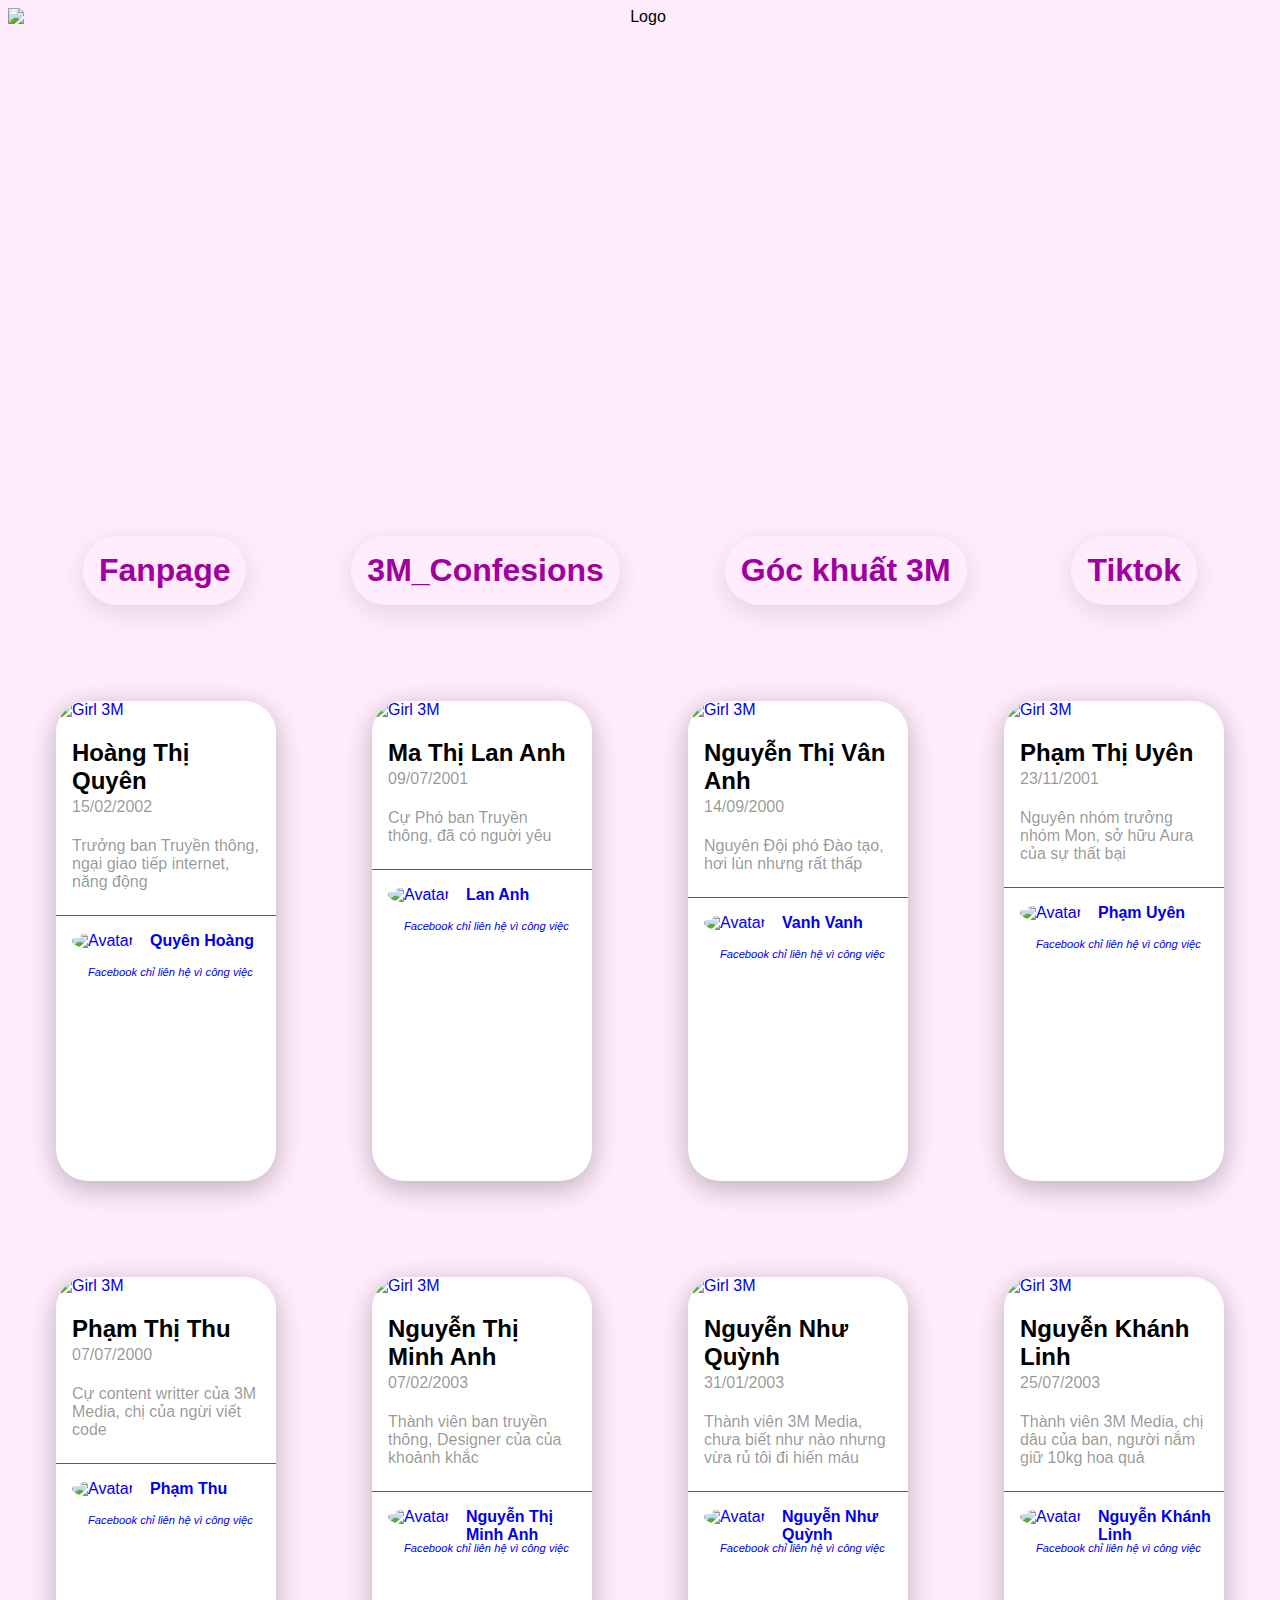
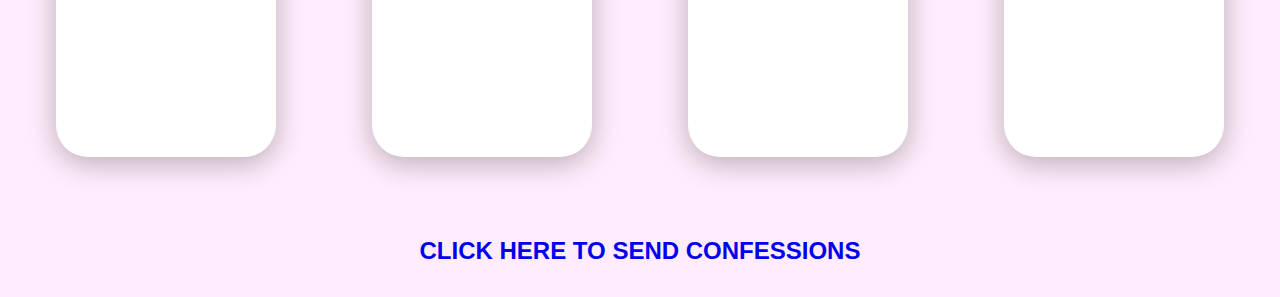
==== index.html @ 725e6e31 "2 commit" ====
<!DOCTYPE html>
<html lang="en">
<head>
    <meta charset="UTF-8">
    <meta http-equiv="X-UA-Compatible" content="IE=edge">
    <meta name="viewport" content="width=device-width, initial-scale=1.0">
    <title>Girrl 3M</title>
</head>
<body>
    <script type="module" src="https://unpkg.com/ionicons@5.5.2/dist/ionicons/ionicons.esm.js"></script>
    <script nomodule src="https://unpkg.com/ionicons@5.5.2/dist/ionicons/ionicons.js"></script>
    <link rel="stylesheet" href="Style2.css">
    <link rel="stylesheet" href="reset.css">
    
    <header>
        <img class="logo" src="https://res.cloudinary.com/chidung2302/image/upload/v1656406523/Hot_girl_3M_rfgqvi.png" alt="Logo">
        <!-- <h1>GÁI XINH ĐỘI MÁU MẬT MÃ</h1> -->
        <div class="menu">
            <a class="click" href="https://www.facebook.com/DoimauMatma" target="_blank">Fanpage</a>
            <a class="click" href="https://www.facebook.com/maumatmacfs" target="_blank">3M_Confesions</a>
            <a class="click" href="https://www.facebook.com/gockhuat3m" target="_blank">Góc khuất 3M</a>
            <a class="click" href="https://www.tiktok.com/@doimaumatma" target="_blank">Tiktok</a>
        </div>
    </header>

<div class="card">
    
    <a class="girl" href="https://www.facebook.com/HoangWyenn" target="_blank">
        <img class="girl-cover" src="https://scontent.fhan2-4.fna.fbcdn.net/v/t1.6435-9/165705500_270509494682617_5233645676784765478_n.jpg?_nc_cat=104&ccb=1-7&_nc_sid=8bfeb9&_nc_ohc=qtt9_-c0b8cAX_RH3Dc&_nc_ht=scontent.fhan2-4.fna&oh=00_AT9SFhOTwnAAbLw3QjUUjho7W4YB4hJ78Gp9hScutVBoTg&oe=62DE6FC8" alt="Girl 3M">
        <div class="girl-info">
            <div class="girl-name">
                <h3>Hoàng Thị Quyên</h3>
                <h4 class="birthday">15/02/2002</h4>
            </div>
            <h4 class="girl-review">Trưởng ban Truyền thông, ngại giao tiếp internet, năng động</h4>
        </div>
            <div class="girl-facebook">
                <img class="avatar" src="https://scontent.fhan2-2.fna.fbcdn.net/v/t39.30808-6/220523953_343172950749604_4202032172082468667_n.jpg?_nc_cat=111&ccb=1-7&_nc_sid=174925&_nc_ohc=nyuowzO90g8AX_TpNvZ&_nc_ht=scontent.fhan2-2.fna&oh=00_AT8LTG1mXVnKOHe_TKxWWAbqEXQ4Fsr0EckRFTy4RwGaQg&oe=62BC6995" alt="Avatar">
                <div class="girl-facebook-name">

                    <h4 class="girl-namefb">Quyên Hoàng</h4>
                    <ion-icon name="shield-checkmark-outline"></ion-icon>
                </div>
                <h4 class="note">Facebook chỉ liên hệ vì công việc</h4>

            </div>
    </a>

    <a class="girl" href="https://www.facebook.com/lananh9977" target="_blank">
        <img class="girl-cover" src="https://scontent.fhan2-4.fna.fbcdn.net/v/t39.30808-6/267959283_1078986026209953_5339068779750908551_n.jpg?_nc_cat=105&ccb=1-7&_nc_sid=174925&_nc_ohc=__wauel2dkMAX_aNUli&tn=OsHmQcsDsR9Xenli&_nc_ht=scontent.fhan2-4.fna&oh=00_AT-tvraEydQsGb2Ek3UY02F1rNYM2FrVMqugMTxAnISd4A&oe=62BCF874" alt="Girl 3M">
        <div class="girl-info">
            <div class="girl-name">
                <h3>Ma Thị Lan Anh</h3>
                <h4 class="birthday">09/07/2001</h4>
            </div>
            <h4 class="girl-review">Cự Phó ban Truyền thông, đã có nguời yêu</h4>
        </div>
            <div class="girl-facebook">
                <img class="avatar" src="https://scontent.fhan2-2.fna.fbcdn.net/v/t39.30808-6/280200078_1168932257215329_9100541337460049905_n.jpg?_nc_cat=106&ccb=1-7&_nc_sid=09cbfe&_nc_ohc=mcwj3tLfH44AX__HNZ7&_nc_ht=scontent.fhan2-2.fna&oh=00_AT-z-WSIYb3qn1xPJFXVxb4h5SLItZ6KRXJXdFyUl0AkYQ&oe=62BE14C2" alt="Avatar">
                <div class="girl-facebook-name">

                    <h4 class="girl-namefb">Lan Anh</h4>
                    <ion-icon name="shield-checkmark-outline"></ion-icon>
                </div>
                <h4 class="note">Facebook chỉ liên hệ vì công việc</h4>

            </div>
    </a>

    <a class="girl" href="https://www.facebook.com/vanhvanh1492" target="_blank">
        <img class="girl-cover" src="https://scontent.fhan2-2.fna.fbcdn.net/v/t39.30808-6/279511282_1624355191296817_2364506565123128987_n.jpg?_nc_cat=110&ccb=1-7&_nc_sid=09cbfe&_nc_ohc=8QK4vnX41MAAX-HKbVn&tn=OsHmQcsDsR9Xenli&_nc_ht=scontent.fhan2-2.fna&oh=00_AT8C1hVy9YHBkuOU_nTDeJG4RuxJZiSYrXd3yze-I6zIjg&oe=62BC7212" alt="Girl 3M">
        <div class="girl-info">
            <div class="girl-name">
                <h3>Nguyễn Thị Vân Anh</h3>
                <h4 class="birthday">14/09/2000</h4>
            </div>
            <h4 class="girl-review">Nguyên Đội phó Đào tạo, hơi lùn nhưng rất thấp</h4>
        </div>
            <div class="girl-facebook">
                <img class="avatar" src="https://scontent.fhan2-2.fna.fbcdn.net/v/t39.30808-6/279511282_1624355191296817_2364506565123128987_n.jpg?_nc_cat=110&ccb=1-7&_nc_sid=09cbfe&_nc_ohc=8QK4vnX41MAAX-HKbVn&tn=OsHmQcsDsR9Xenli&_nc_ht=scontent.fhan2-2.fna&oh=00_AT8C1hVy9YHBkuOU_nTDeJG4RuxJZiSYrXd3yze-I6zIjg&oe=62BC7212" alt="Avatar">
                <div class="girl-facebook-name">

                    <h4 class="girl-namefb">Vanh Vanh</h4>
                    <ion-icon name="shield-checkmark-outline"></ion-icon>
                </div>
                <h4 class="note">Facebook chỉ liên hệ vì công việc</h4>

            </div>
    </a>

    <a class="girl" href="https://www.facebook.com/uyen3m" target="_blank">
        <img class="girl-cover" src="https://scontent.fhan2-4.fna.fbcdn.net/v/t39.30808-6/273112630_1066876764152409_8838662734563999858_n.jpg?_nc_cat=100&ccb=1-7&_nc_sid=8bfeb9&_nc_ohc=SfrQ71sj4bgAX8vHEKC&_nc_ht=scontent.fhan2-4.fna&oh=00_AT96-RRMJxm4-r57MISsCVbDLazOtyA-fK3cDMd98S6p9A&oe=62BDA9A7" alt="Girl 3M">
        <div class="girl-info">
            <div class="girl-name">
                <h3>Phạm Thị Uyên</h3>
                <h4 class="birthday">23/11/2001</h4>
            </div>
            <h4 class="girl-review">Nguyên nhóm trưởng nhóm Mon, sở hữu Aura của sự thất bại</h4>
        </div>
            <div class="girl-facebook">
                <img class="avatar" src="https://scontent.fhan2-1.fna.fbcdn.net/v/t39.30808-6/285864152_1150235962483155_8819409442230403537_n.jpg?_nc_cat=101&ccb=1-7&_nc_sid=09cbfe&_nc_ohc=NyQSRIlKydkAX-oq0Cg&_nc_ht=scontent.fhan2-1.fna&oh=00_AT9iC-Z9mhz7ckfJRj8Uvcnctc24GneShbqkyn5B2i0Wwg&oe=62BD69E2" alt="Avatar">
                <div class="girl-facebook-name">

                    <h4 class="girl-namefb">Phạm Uyên</h4>
                    <ion-icon name="shield-checkmark-outline"></ion-icon>
                </div>
                <h4 class="note">Facebook chỉ liên hệ vì công việc</h4>

            </div>
    </a>

    <a class="girl" href="https://www.facebook.com/phamthu772" target="_blank">
        <img class="girl-cover" src="https://scontent.fhan2-1.fna.fbcdn.net/v/t1.6435-9/51561953_2302882286597853_4931772914337841152_n.jpg?_nc_cat=102&ccb=1-7&_nc_sid=8bfeb9&_nc_ohc=VCYR7ia9XmEAX9hTYgC&_nc_ht=scontent.fhan2-1.fna&oh=00_AT9szLc27hkQ97sOM96u-6PrsvNk_WqqxNlsWj5wI4HNTw&oe=62DC61B8" alt="Girl 3M">
        <div class="girl-info">
            <div class="girl-name">
                <h3>Phạm Thị Thu</h3>
                <h4 class="birthday">07/07/2000</h4>
            </div>
            <h4 class="girl-review">Cự content writter của 3M Media, chị của ngừi viết code</h4>
        </div>
            <div class="girl-facebook">
                <img class="avatar" src="https://scontent.fhan2-4.fna.fbcdn.net/v/t39.30808-1/279940006_3230278820524857_790218479871722007_n.jpg?stp=dst-jpg_p200x200&_nc_cat=105&ccb=1-7&_nc_sid=7206a8&_nc_ohc=4Cv2nnKGlGUAX9he1rM&_nc_ht=scontent.fhan2-4.fna&oh=00_AT_p5tUtx4XcpadTgVFAnArbZ_SXDP8BS2-HR-PQy4eutQ&oe=62BC67EC" alt="Avatar">
                <div class="girl-facebook-name">

                    <h4 class="girl-namefb">Phạm Thu</h4>
                    <ion-icon name="shield-checkmark-outline"></ion-icon>
                </div>
                <h4 class="note">Facebook chỉ liên hệ vì công việc</h4>

            </div>
    </a>

    <a class="girl" href="https://www.facebook.com/anh.nguyenthiminh.714" target="_blank">
        <img class="girl-cover" src="https://scontent.fhan2-2.fna.fbcdn.net/v/t1.18169-9/21463077_122924565106177_4852848647149843003_n.jpg?_nc_cat=111&ccb=1-7&_nc_sid=174925&_nc_ohc=IeQJvwbPGXoAX8t9mbI&_nc_ht=scontent.fhan2-2.fna&oh=00_AT9N9Wa58wUfp5s1X7-il3ACNmMrY1rOVLzlWm8mJa3a2A&oe=62DE03E3" alt="Girl 3M">
        <div class="girl-info">
            <div class="girl-name">
                <h3>Nguyễn Thị Minh Anh</h3>
                <h4 class="birthday">07/02/2003</h4>
            </div>
            <h4 class="girl-review">Thành viên ban truyền thông, Designer của của khoảnh khắc</h4>
        </div>
            <div class="girl-facebook">
                <img class="avatar" src="https://scontent.fhan2-3.fna.fbcdn.net/v/t39.30808-1/285545705_1384790025336368_4558047834449839466_n.jpg?stp=dst-jpg_p200x200&_nc_cat=108&ccb=1-7&_nc_sid=7206a8&_nc_ohc=L9kAvhkMfcoAX_G23kN&_nc_ht=scontent.fhan2-3.fna&oh=00_AT-3C_GKhcg23yRMMUOvoNTrJHNHvgdPZiqvIr94ykWPXA&oe=62BDAA0F" alt="Avatar">
                <div class="girl-facebook-name">

                    <h4 class="girl-namefb">Nguyễn Thị Minh Anh</h4>
                    <ion-icon name="shield-checkmark-outline"></ion-icon>
                </div>
                <h4 class="note">Facebook chỉ liên hệ vì công việc</h4>

            </div>
    </a>

    <a class="girl" href="https://www.facebook.com/profile.php?id=100042292726933" target="_blank">
        <img class="girl-cover" src="https://scontent.fhan2-2.fna.fbcdn.net/v/t39.30808-6/248529574_607769060642846_7301792875229700575_n.jpg?_nc_cat=110&ccb=1-7&_nc_sid=8bfeb9&_nc_ohc=lPIY6yjZOQUAX813l76&tn=OsHmQcsDsR9Xenli&_nc_ht=scontent.fhan2-2.fna&oh=00_AT_6jNCwjw4uNNWrFCqI-2nl0T-BbsgNq5G2PfA4rvmkPQ&oe=62BD6B42" alt="Girl 3M">
        <div class="girl-info">
            <div class="girl-name">
                <h3>Nguyễn Như Quỳnh</h3>
                <h4 class="birthday">31/01/2003</h4>
            </div>
            <h4 class="girl-review">Thành viên 3M Media, chưa biết như nào nhưng vừa rủ tôi đi hiến máu</h4>
        </div>
            <div class="girl-facebook">
                <img class="avatar" src="https://scontent.fhan2-4.fna.fbcdn.net/v/t39.30808-6/272688925_657829235636828_3216951091222740772_n.jpg?_nc_cat=100&ccb=1-7&_nc_sid=8bfeb9&_nc_ohc=9wzl1b_YIBQAX9ZdKt0&_nc_ht=scontent.fhan2-4.fna&oh=00_AT_9CvsqS7IyEDUqQHjzU_J57MuUx3AalUd5ofgMs_PM6g&oe=62BD6400" alt="Avatar">
                <div class="girl-facebook-name">

                    <h4 class="girl-namefb">Nguyễn Như Quỳnh</h4>
                    <ion-icon name="shield-checkmark-outline"></ion-icon>
                </div>
                <h4 class="note">Facebook chỉ liên hệ vì công việc</h4>

            </div>
    </a>

    <a class="girl" href="https://www.facebook.com/nkhanhlinhdctn" target="_blank">
        <img class="girl-cover" src="https://scontent.fhan2-3.fna.fbcdn.net/v/t1.6435-9/36387683_1327629527373472_1436640047678881792_n.jpg?_nc_cat=108&ccb=1-7&_nc_sid=8bfeb9&_nc_ohc=_os-DH_WNekAX9CZSE9&_nc_ht=scontent.fhan2-3.fna&oh=00_AT_Ol_Ti77HH_ZR4LQYI9a7F7I0ybXIKzGywqpen-WA_dQ&oe=62DDE7D9" alt="Girl 3M">
        <div class="girl-info">
            <div class="girl-name">
                <h3>Nguyễn Khánh Linh</h3>
                <h4 class="birthday">25/07/2003</h4>
            </div>
            <h4 class="girl-review">Thành viên 3M Media, chị dâu của ban, người nắm giữ 10kg hoa quả</h4>
        </div>
            <div class="girl-facebook">
                <img class="avatar" src="https://scontent.fhan2-4.fna.fbcdn.net/v/t39.30808-1/289385844_985982098731499_5747475655343037896_n.jpg?stp=dst-jpg_p200x200&_nc_cat=105&ccb=1-7&_nc_sid=7206a8&_nc_ohc=JqgC_EVUtwgAX-RzUEE&_nc_ht=scontent.fhan2-4.fna&oh=00_AT9-1ZCan4NiB8vj9Z5vrorzsZqE7EUNz0p-1yq5xrNDZA&oe=62BD201A" alt="Avatar">
                <div class="girl-facebook-name">

                    <h4 class="girl-namefb">Nguyễn Khánh Linh</h4>
                    <ion-icon name="shield-checkmark-outline"></ion-icon>
                </div>
                <h4 class="note">Facebook chỉ liên hệ vì công việc</h4>

            </div>
    </a>

    
</div>

    <footer>
        <ion-icon name="arrow-down-outline"></ion-icon>
        <h2>
            <a href="https://docs.google.com/forms/d/e/1FAIpQLSfY0vuhrRMgXKlKj1gv5p4uQdTRVzz0yqd4poKxD2FIvqqRhg/viewform" target="_blank">CLICK HERE TO SEND CONFESSIONS</a>
        </h2>
    </footer>

</body>
</html>
---- Style2.css ----
body {
    background-color: rgb(255, 236, 252);
padding: 0rem;
font-family: Impact, Haettenschweiler, 'Arial Narrow Bold', sans-serif;
}

.logo{
    display: inline-block;
    margin: 0px;
    text-align: center;
    /* transform: translate(-50%); */
    width: 100%; height: 30rem;
    object-fit: cover;
    object-position: bottom;
}
/* h1{
    margin-left: 50%;
    margin-right: 50%;
    transform: translate(-50%);
    border-bottom: rgb(0, 110, 255) 0.2rem solid;
    width: 20rem;
    font-size: 1.3rem;
    color: rgb(0, 110, 255);
} */
.menu{
    text-align: center;
    font-size: 2rem;
    font-weight: 600;
    margin-top: 0rem;
}
.click{
    display: inline-block;
    color: rgb(161, 0, 161);
    /* margin: 1rem; */
    padding: 1rem;
    border-radius: 11rem;
    box-shadow: rgba(0, 0, 0, 0.116) 0px 7px 29px 0px;

}
.click:hover{
    box-shadow: rgba(0, 0, 0, 0.39) 0px 7px 29px 0px;
}

a{
    text-decoration: none;
    margin: 3rem;
}
.card{
    margin-top: 0rem;
    display: flex;
    flex-wrap: wrap;
}


.girl{
    display: inline-block;
    width: calc(25% - 6rem); height: 30rem;
    background-color: rgb(255, 255, 255);
    border-radius: 2rem;
    text-decoration: none;
    /* margin-left: 1rem; */
    position: relative;
    overflow: hidden;
    box-shadow: rgba(0, 0, 0, 0.267) 0px 7px 29px 0px;
}

.girl:hover {
    box-shadow:rgba(0, 0, 0, 0.726) 0px 7px 29px 0px ;
}
.girl-cover{
    position: relative;
    width: 100%; height: 50%;
    object-fit: cover;
}
.girl-info{
    padding: 1rem;
    border-bottom: 0.1rem solid rgba(0, 0, 0, 0.644); 
}
h3{
    color: black;
    font-size: 1.5rem;
    margin-bottom: 0.2rem; margin-top: 4px;
}
.birthday{
    color: rgba(0, 0, 0, 0.418);
    margin-top: 0rem;
    font-weight: 500;
}
.girl-review{
    color: rgba(0, 0, 0, 0.418);
    font-weight: 500;
    margin-bottom: 0.5rem;
}
.girl-facebook{
    position: relative;
    padding: 1rem;
}
.avatar{
    width: 2rem;height: 2rem;
    border-radius: 50%;
    object-fit: cover;
   
}
.girl-facebook-name{
    position: absolute;
    padding-left: 1rem;
    margin: 0px;
    display: inline-block;
}
.girl-namefb{
    
    
    display: inline;
    margin: 0px;
}
.girl-facebook ion-icon {
    color: rgb(0, 129, 0);
    font-size: 1rem;
    
    margin-left: ;
}
.note{
    display: inline-block;
    margin: 1rem 0px 0px 0px;
    font-size: 0.7rem;
    font-weight: 500;
    padding-left: 1rem;
    font-style: italic;
}
footer{
    margin: 2rem 0px;
    text-align: center;
}
h2:hover {
    color: brown;
}
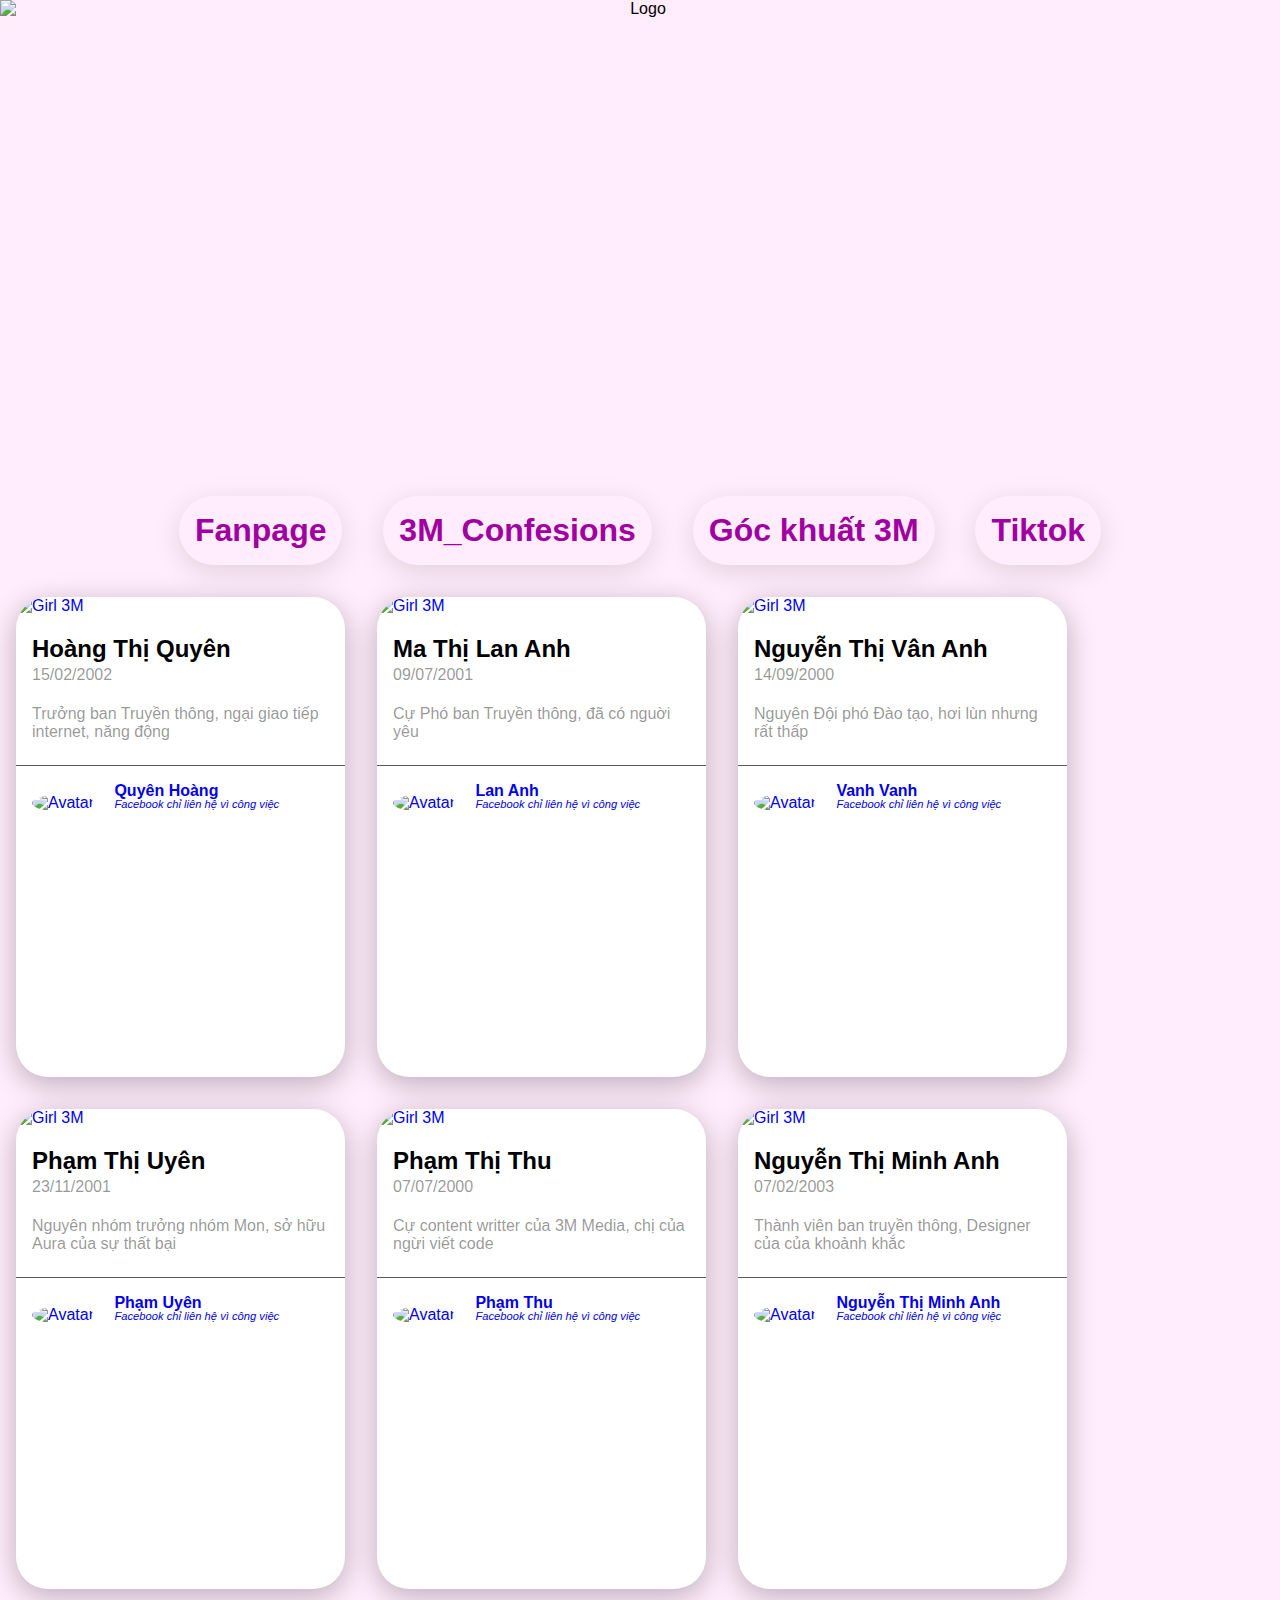
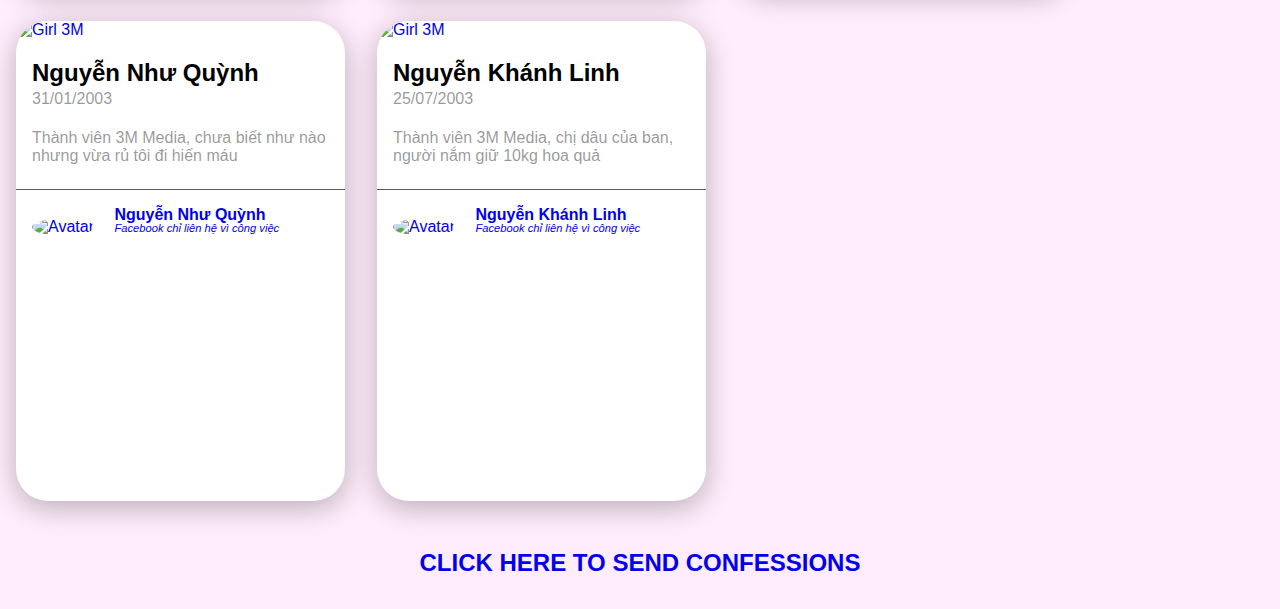
==== commit 96040bcf: "up 2" ====
--- a/index.html
+++ b/index.html
@@ -4,7 +4,7 @@
     <meta charset="UTF-8">
     <meta http-equiv="X-UA-Compatible" content="IE=edge">
     <meta name="viewport" content="width=device-width, initial-scale=1.0">
-    <title>Girrl 3M</title>
+    <title>Girl 3M</title>
 </head>
 <body>
     <script type="module" src="https://unpkg.com/ionicons@5.5.2/dist/ionicons/ionicons.esm.js"></script>
@@ -47,7 +47,7 @@
     </a>
 
     <a class="girl" href="https://www.facebook.com/lananh9977" target="_blank">
-        <img class="girl-cover" src="https://scontent.fhan2-4.fna.fbcdn.net/v/t39.30808-6/267959283_1078986026209953_5339068779750908551_n.jpg?_nc_cat=105&ccb=1-7&_nc_sid=174925&_nc_ohc=__wauel2dkMAX_aNUli&tn=OsHmQcsDsR9Xenli&_nc_ht=scontent.fhan2-4.fna&oh=00_AT-tvraEydQsGb2Ek3UY02F1rNYM2FrVMqugMTxAnISd4A&oe=62BCF874" alt="Girl 3M">
+        <img class="girl-cover" src="https://res.cloudinary.com/chidung2302/image/upload/v1658117768/Girl%203M/84270064_326139975089356_49230062768366574_n_dvjcyz.jpg" alt="Girl 3M">
         <div class="girl-info">
             <div class="girl-name">
                 <h3>Ma Thị Lan Anh</h3>
@@ -68,7 +68,7 @@
     </a>
 
     <a class="girl" href="https://www.facebook.com/vanhvanh1492" target="_blank">
-        <img class="girl-cover" src="https://scontent.fhan2-2.fna.fbcdn.net/v/t39.30808-6/279511282_1624355191296817_2364506565123128987_n.jpg?_nc_cat=110&ccb=1-7&_nc_sid=09cbfe&_nc_ohc=8QK4vnX41MAAX-HKbVn&tn=OsHmQcsDsR9Xenli&_nc_ht=scontent.fhan2-2.fna&oh=00_AT8C1hVy9YHBkuOU_nTDeJG4RuxJZiSYrXd3yze-I6zIjg&oe=62BC7212" alt="Girl 3M">
+        <img class="girl-cover" src="https://res.cloudinary.com/chidung2302/image/upload/v1658117770/Girl%203M/279511282_1624355191296817_2364506565123128987_n_o9a5oc.jpg" alt="Girl 3M">
         <div class="girl-info">
             <div class="girl-name">
                 <h3>Nguyễn Thị Vân Anh</h3>
@@ -89,7 +89,7 @@
     </a>
 
     <a class="girl" href="https://www.facebook.com/uyen3m" target="_blank">
-        <img class="girl-cover" src="https://scontent.fhan2-4.fna.fbcdn.net/v/t39.30808-6/273112630_1066876764152409_8838662734563999858_n.jpg?_nc_cat=100&ccb=1-7&_nc_sid=8bfeb9&_nc_ohc=SfrQ71sj4bgAX8vHEKC&_nc_ht=scontent.fhan2-4.fna&oh=00_AT96-RRMJxm4-r57MISsCVbDLazOtyA-fK3cDMd98S6p9A&oe=62BDA9A7" alt="Girl 3M">
+        <img class="girl-cover" src="https://res.cloudinary.com/chidung2302/image/upload/v1658117770/Girl%203M/273112630_1066876764152409_8838662734563999858_n_knjiky.jpg" alt="Girl 3M">
         <div class="girl-info">
             <div class="girl-name">
                 <h3>Phạm Thị Uyên</h3>
@@ -152,7 +152,7 @@
     </a>
 
     <a class="girl" href="https://www.facebook.com/profile.php?id=100042292726933" target="_blank">
-        <img class="girl-cover" src="https://scontent.fhan2-2.fna.fbcdn.net/v/t39.30808-6/248529574_607769060642846_7301792875229700575_n.jpg?_nc_cat=110&ccb=1-7&_nc_sid=8bfeb9&_nc_ohc=lPIY6yjZOQUAX813l76&tn=OsHmQcsDsR9Xenli&_nc_ht=scontent.fhan2-2.fna&oh=00_AT_6jNCwjw4uNNWrFCqI-2nl0T-BbsgNq5G2PfA4rvmkPQ&oe=62BD6B42" alt="Girl 3M">
+        <img class="girl-cover" src="https://res.cloudinary.com/chidung2302/image/upload/v1658117768/Girl%203M/267048447_630592901693795_2125115105806064866_n_ftmtmk.jpg" alt="Girl 3M">
         <div class="girl-info">
             <div class="girl-name">
                 <h3>Nguyễn Như Quỳnh</h3>
--- a/Style2.css
+++ b/Style2.css
@@ -1,6 +1,6 @@
 body {
     background-color: rgb(255, 236, 252);
-padding: 0rem;
+margin: 0rem;
 font-family: Impact, Haettenschweiler, 'Arial Narrow Bold', sans-serif;
 }
 
@@ -43,10 +43,11 @@
 
 a{
     text-decoration: none;
-    margin: 3rem;
+    margin: 1rem;
 }
 .card{
     margin-top: 0rem;
+    
     display: flex;
     flex-wrap: wrap;
 }
@@ -54,7 +55,7 @@
 
 .girl{
     display: inline-block;
-    width: calc(25% - 6rem); height: 30rem;
+    width: calc(1700px/4 - 6rem); height: 30rem;
     background-color: rgb(255, 255, 255);
     border-radius: 2rem;
     text-decoration: none;
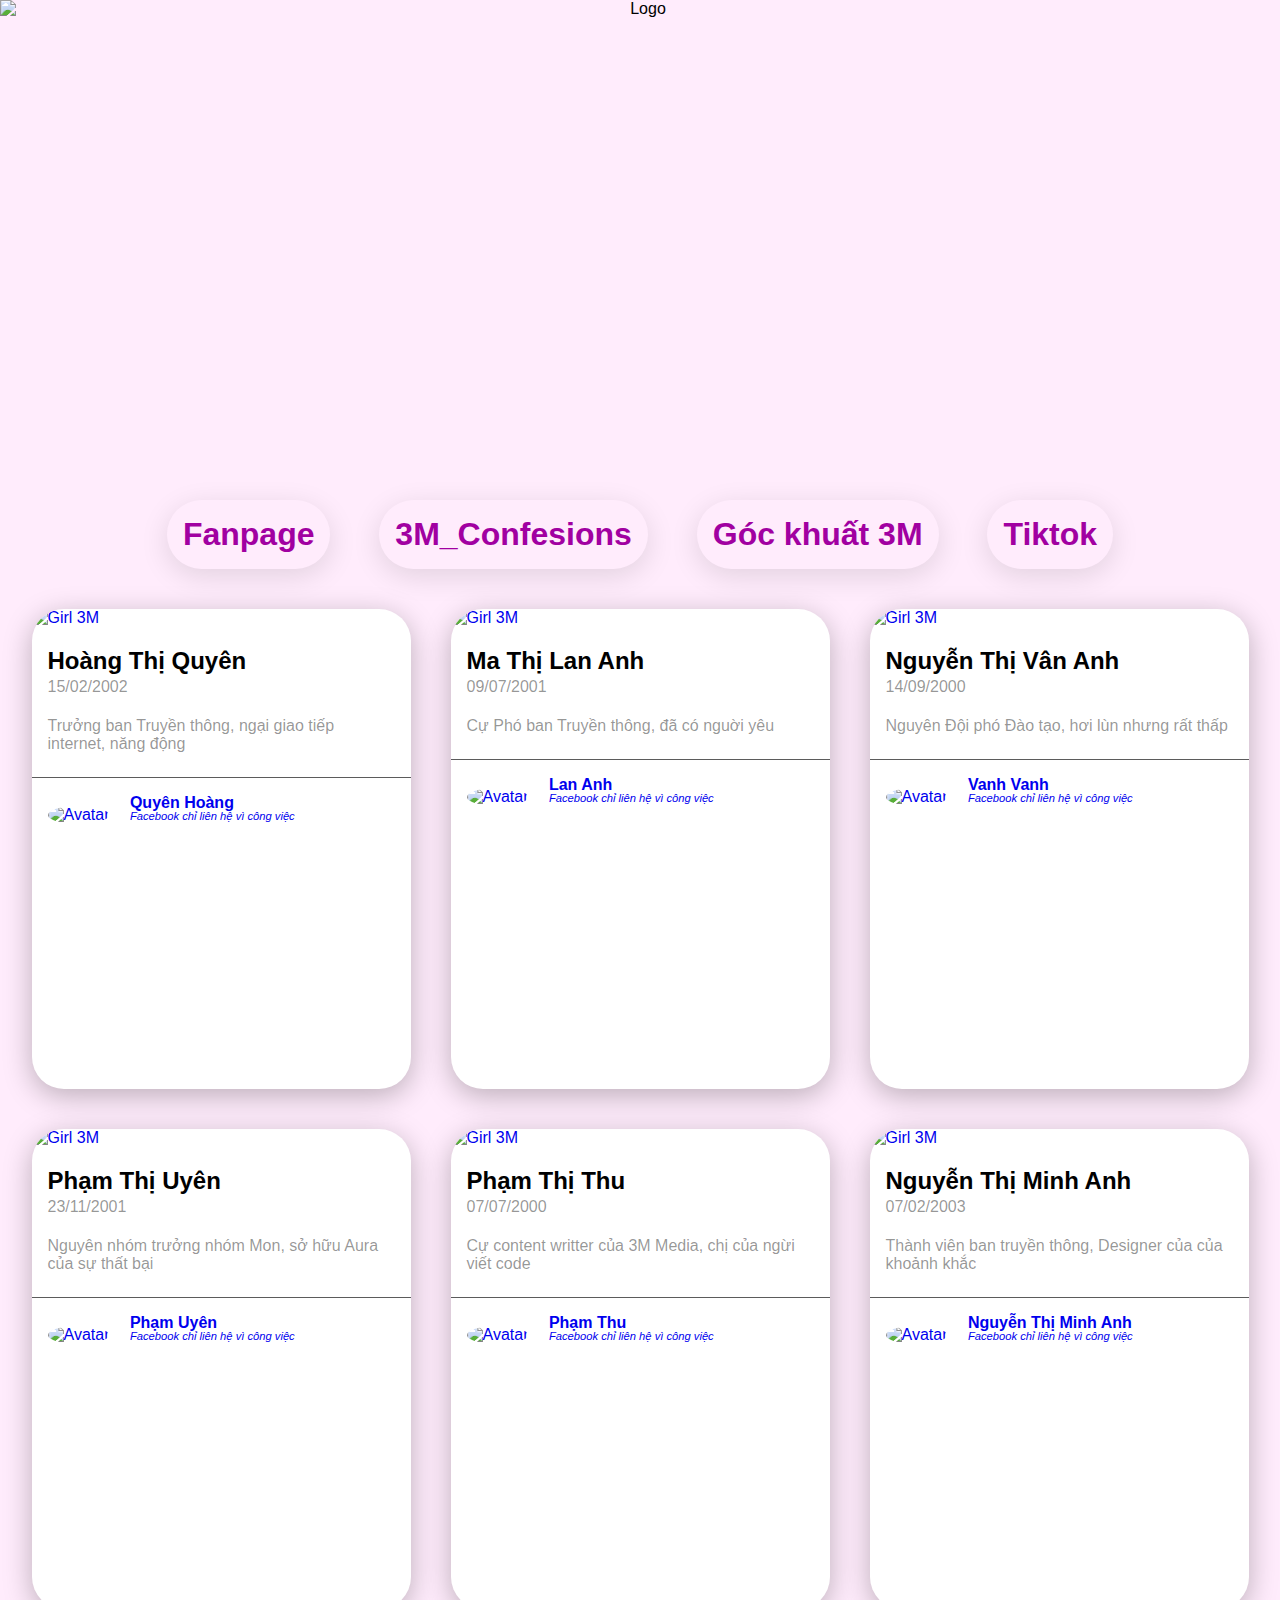
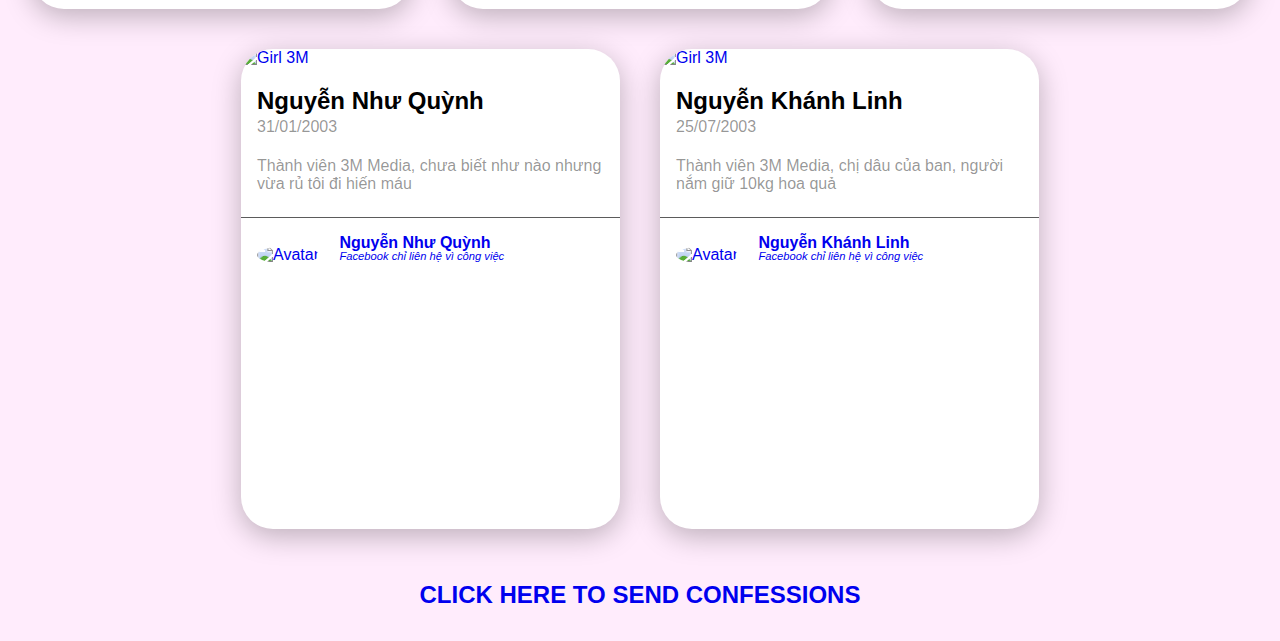
==== commit 06a7325e: "sua ava" ====
--- a/index.html
+++ b/index.html
@@ -35,7 +35,7 @@
             <h4 class="girl-review">Trưởng ban Truyền thông, ngại giao tiếp internet, năng động</h4>
         </div>
             <div class="girl-facebook">
-                <img class="avatar" src="https://scontent.fhan2-2.fna.fbcdn.net/v/t39.30808-6/220523953_343172950749604_4202032172082468667_n.jpg?_nc_cat=111&ccb=1-7&_nc_sid=174925&_nc_ohc=nyuowzO90g8AX_TpNvZ&_nc_ht=scontent.fhan2-2.fna&oh=00_AT8LTG1mXVnKOHe_TKxWWAbqEXQ4Fsr0EckRFTy4RwGaQg&oe=62BC6995" alt="Avatar">
+                <img class="avatar" src="https://res.cloudinary.com/chidung2302/image/upload/v1658199982/Girl%203M/153126580_249949453405288_2266588339272161599_n_rmjvak.jpg" alt="Avatar">
                 <div class="girl-facebook-name">
 
                     <h4 class="girl-namefb">Quyên Hoàng</h4>
@@ -56,7 +56,7 @@
             <h4 class="girl-review">Cự Phó ban Truyền thông, đã có nguời yêu</h4>
         </div>
             <div class="girl-facebook">
-                <img class="avatar" src="https://scontent.fhan2-2.fna.fbcdn.net/v/t39.30808-6/280200078_1168932257215329_9100541337460049905_n.jpg?_nc_cat=106&ccb=1-7&_nc_sid=09cbfe&_nc_ohc=mcwj3tLfH44AX__HNZ7&_nc_ht=scontent.fhan2-2.fna&oh=00_AT-z-WSIYb3qn1xPJFXVxb4h5SLItZ6KRXJXdFyUl0AkYQ&oe=62BE14C2" alt="Avatar">
+                <img class="avatar" src="https://res.cloudinary.com/chidung2302/image/upload/v1658199982/Girl%203M/280200078_1168932257215329_9100541337460049905_n_gtrr4f.jpg" alt="Avatar">
                 <div class="girl-facebook-name">
 
                     <h4 class="girl-namefb">Lan Anh</h4>
@@ -77,7 +77,7 @@
             <h4 class="girl-review">Nguyên Đội phó Đào tạo, hơi lùn nhưng rất thấp</h4>
         </div>
             <div class="girl-facebook">
-                <img class="avatar" src="https://scontent.fhan2-2.fna.fbcdn.net/v/t39.30808-6/279511282_1624355191296817_2364506565123128987_n.jpg?_nc_cat=110&ccb=1-7&_nc_sid=09cbfe&_nc_ohc=8QK4vnX41MAAX-HKbVn&tn=OsHmQcsDsR9Xenli&_nc_ht=scontent.fhan2-2.fna&oh=00_AT8C1hVy9YHBkuOU_nTDeJG4RuxJZiSYrXd3yze-I6zIjg&oe=62BC7212" alt="Avatar">
+                <img class="avatar" src="https://res.cloudinary.com/chidung2302/image/upload/v1658117770/Girl%203M/279511282_1624355191296817_2364506565123128987_n_o9a5oc.jpg" alt="Avatar">
                 <div class="girl-facebook-name">
 
                     <h4 class="girl-namefb">Vanh Vanh</h4>
@@ -98,7 +98,7 @@
             <h4 class="girl-review">Nguyên nhóm trưởng nhóm Mon, sở hữu Aura của sự thất bại</h4>
         </div>
             <div class="girl-facebook">
-                <img class="avatar" src="https://scontent.fhan2-1.fna.fbcdn.net/v/t39.30808-6/285864152_1150235962483155_8819409442230403537_n.jpg?_nc_cat=101&ccb=1-7&_nc_sid=09cbfe&_nc_ohc=NyQSRIlKydkAX-oq0Cg&_nc_ht=scontent.fhan2-1.fna&oh=00_AT9iC-Z9mhz7ckfJRj8Uvcnctc24GneShbqkyn5B2i0Wwg&oe=62BD69E2" alt="Avatar">
+                <img class="avatar" src="https://res.cloudinary.com/chidung2302/image/upload/v1658199982/Girl%203M/285864152_1150235962483155_8819409442230403537_n_p05sne.jpg" alt="Avatar">
                 <div class="girl-facebook-name">
 
                     <h4 class="girl-namefb">Phạm Uyên</h4>
@@ -119,7 +119,7 @@
             <h4 class="girl-review">Cự content writter của 3M Media, chị của ngừi viết code</h4>
         </div>
             <div class="girl-facebook">
-                <img class="avatar" src="https://scontent.fhan2-4.fna.fbcdn.net/v/t39.30808-1/279940006_3230278820524857_790218479871722007_n.jpg?stp=dst-jpg_p200x200&_nc_cat=105&ccb=1-7&_nc_sid=7206a8&_nc_ohc=4Cv2nnKGlGUAX9he1rM&_nc_ht=scontent.fhan2-4.fna&oh=00_AT_p5tUtx4XcpadTgVFAnArbZ_SXDP8BS2-HR-PQy4eutQ&oe=62BC67EC" alt="Avatar">
+                <img class="avatar" src="https://res.cloudinary.com/chidung2302/image/upload/v1658199981/Girl%203M/279940006_3230278820524857_790218479871722007_n_xcobv3.jpg" alt="Avatar">
                 <div class="girl-facebook-name">
 
                     <h4 class="girl-namefb">Phạm Thu</h4>
@@ -140,7 +140,7 @@
             <h4 class="girl-review">Thành viên ban truyền thông, Designer của của khoảnh khắc</h4>
         </div>
             <div class="girl-facebook">
-                <img class="avatar" src="https://scontent.fhan2-3.fna.fbcdn.net/v/t39.30808-1/285545705_1384790025336368_4558047834449839466_n.jpg?stp=dst-jpg_p200x200&_nc_cat=108&ccb=1-7&_nc_sid=7206a8&_nc_ohc=L9kAvhkMfcoAX_G23kN&_nc_ht=scontent.fhan2-3.fna&oh=00_AT-3C_GKhcg23yRMMUOvoNTrJHNHvgdPZiqvIr94ykWPXA&oe=62BDAA0F" alt="Avatar">
+                <img class="avatar" src="https://res.cloudinary.com/chidung2302/image/upload/v1658199981/Girl%203M/21463077_122924565106177_4852848647149843003_n_cmz0k1.jpg" alt="Avatar">
                 <div class="girl-facebook-name">
 
                     <h4 class="girl-namefb">Nguyễn Thị Minh Anh</h4>
@@ -161,7 +161,7 @@
             <h4 class="girl-review">Thành viên 3M Media, chưa biết như nào nhưng vừa rủ tôi đi hiến máu</h4>
         </div>
             <div class="girl-facebook">
-                <img class="avatar" src="https://scontent.fhan2-4.fna.fbcdn.net/v/t39.30808-6/272688925_657829235636828_3216951091222740772_n.jpg?_nc_cat=100&ccb=1-7&_nc_sid=8bfeb9&_nc_ohc=9wzl1b_YIBQAX9ZdKt0&_nc_ht=scontent.fhan2-4.fna&oh=00_AT_9CvsqS7IyEDUqQHjzU_J57MuUx3AalUd5ofgMs_PM6g&oe=62BD6400" alt="Avatar">
+                <img class="avatar" src="https://res.cloudinary.com/chidung2302/image/upload/v1658199982/Girl%203M/248529574_607769060642846_7301792875229700575_n_mvwehb.jpg" alt="Avatar">
                 <div class="girl-facebook-name">
 
                     <h4 class="girl-namefb">Nguyễn Như Quỳnh</h4>
@@ -182,7 +182,7 @@
             <h4 class="girl-review">Thành viên 3M Media, chị dâu của ban, người nắm giữ 10kg hoa quả</h4>
         </div>
             <div class="girl-facebook">
-                <img class="avatar" src="https://scontent.fhan2-4.fna.fbcdn.net/v/t39.30808-1/289385844_985982098731499_5747475655343037896_n.jpg?stp=dst-jpg_p200x200&_nc_cat=105&ccb=1-7&_nc_sid=7206a8&_nc_ohc=JqgC_EVUtwgAX-RzUEE&_nc_ht=scontent.fhan2-4.fna&oh=00_AT9-1ZCan4NiB8vj9Z5vrorzsZqE7EUNz0p-1yq5xrNDZA&oe=62BD201A" alt="Avatar">
+                <img class="avatar" src="https://res.cloudinary.com/chidung2302/image/upload/v1658199982/Girl%203M/280036971_961122294550813_7801966753168836336_n_ecwv1t.jpg" alt="Avatar">
                 <div class="girl-facebook-name">
 
                     <h4 class="girl-namefb">Nguyễn Khánh Linh</h4>
--- a/Style2.css
+++ b/Style2.css
@@ -1,5 +1,6 @@
 body {
     background-color: rgb(255, 236, 252);
+    justify-content: center;
 margin: 0rem;
 font-family: Impact, Haettenschweiler, 'Arial Narrow Bold', sans-serif;
 }
@@ -43,19 +44,20 @@
 
 a{
     text-decoration: none;
-    margin: 1rem;
+    margin: 20px;
 }
 .card{
-    margin-top: 0rem;
-    
+    margin: 0 auto;
     display: flex;
     flex-wrap: wrap;
+    justify-content: center;
+    /* margin-left: 50%; margin-right: 50%; */
 }
 
 
 .girl{
     display: inline-block;
-    width: calc(1700px/4 - 6rem); height: 30rem;
+    width: calc(1900px/4 - 6rem); height: 30rem;
     background-color: rgb(255, 255, 255);
     border-radius: 2rem;
     text-decoration: none;
